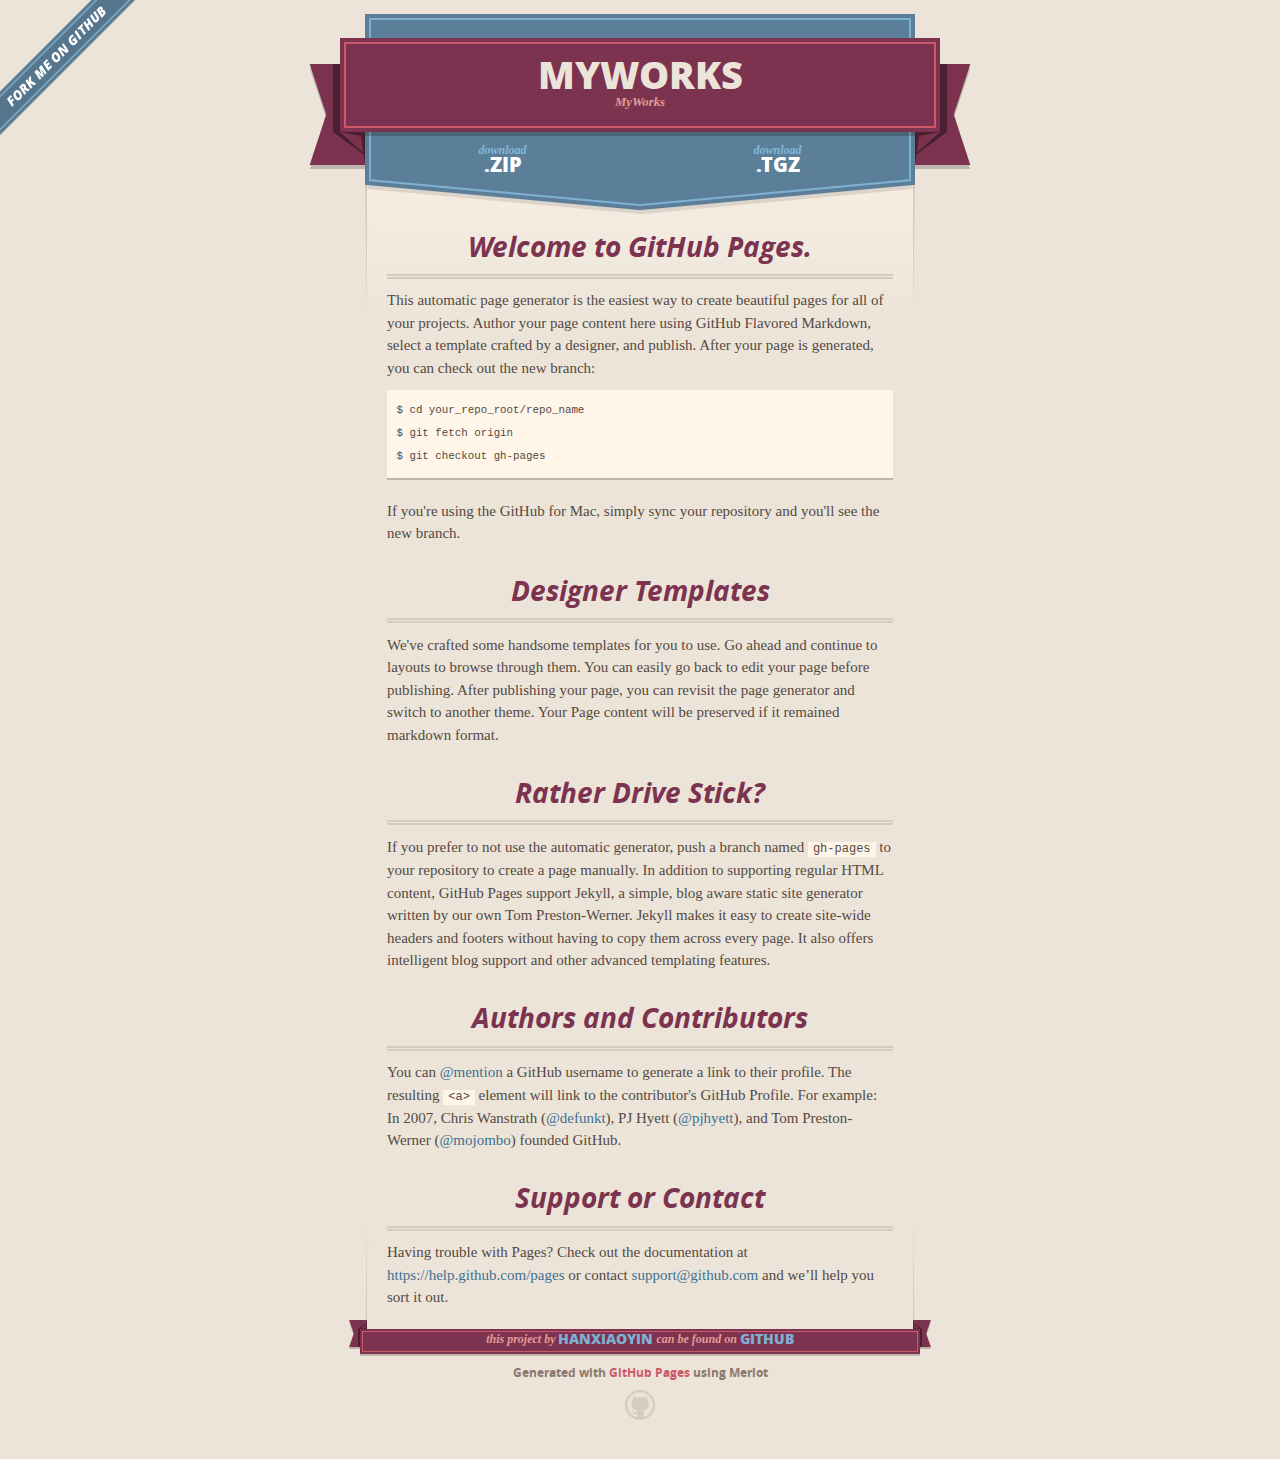
==== index.html @ 8a095c0f "Create gh-pages branch via GitHub" ====
<!DOCTYPE html>
<html>
  <head>
    <meta charset='utf-8'>
    <meta http-equiv="X-UA-Compatible" content="chrome=1">
    <meta name="viewport" content="width=640">

    <link rel="stylesheet" href="stylesheets/core.css" media="screen">
    <link rel="stylesheet" href="stylesheets/mobile.css" media="handheld, only screen and (max-device-width:640px)">
    <link rel="stylesheet" href="stylesheets/pygment_trac.css">

    <script type="text/javascript" src="javascripts/modernizr.js"></script>
    <script type="text/javascript" src="https://ajax.googleapis.com/ajax/libs/jquery/1.7.1/jquery.min.js"></script>
    <script type="text/javascript" src="javascripts/headsmart.min.js"></script>
    <script type="text/javascript">
      $(document).ready(function () {
        $('#main_content').headsmart()
      })
    </script>
    <title>Myworks by Hanxiaoyin</title>
  </head>

  <body>
    <a id="forkme_banner" href="https://github.com/Hanxiaoyin/MyWorks">View on GitHub</a>
    <div class="shell">

      <header>
        <span class="ribbon-outer">
          <span class="ribbon-inner">
            <h1>Myworks</h1>
            <h2>MyWorks</h2>
          </span>
          <span class="left-tail"></span>
          <span class="right-tail"></span>
        </span>
      </header>

      <section id="downloads">
        <span class="inner">
          <a href="https://github.com/Hanxiaoyin/MyWorks/zipball/master" class="zip"><em>download</em> .ZIP</a><a href="https://github.com/Hanxiaoyin/MyWorks/tarball/master" class="tgz"><em>download</em> .TGZ</a>
        </span>
      </section>


      <span class="banner-fix"></span>


      <section id="main_content">
        <h3>
<a id="welcome-to-github-pages" class="anchor" href="#welcome-to-github-pages" aria-hidden="true"><span class="octicon octicon-link"></span></a>Welcome to GitHub Pages.</h3>

<p>This automatic page generator is the easiest way to create beautiful pages for all of your projects. Author your page content here using GitHub Flavored Markdown, select a template crafted by a designer, and publish. After your page is generated, you can check out the new branch:</p>

<pre><code>$ cd your_repo_root/repo_name
$ git fetch origin
$ git checkout gh-pages
</code></pre>

<p>If you're using the GitHub for Mac, simply sync your repository and you'll see the new branch.</p>

<h3>
<a id="designer-templates" class="anchor" href="#designer-templates" aria-hidden="true"><span class="octicon octicon-link"></span></a>Designer Templates</h3>

<p>We've crafted some handsome templates for you to use. Go ahead and continue to layouts to browse through them. You can easily go back to edit your page before publishing. After publishing your page, you can revisit the page generator and switch to another theme. Your Page content will be preserved if it remained markdown format.</p>

<h3>
<a id="rather-drive-stick" class="anchor" href="#rather-drive-stick" aria-hidden="true"><span class="octicon octicon-link"></span></a>Rather Drive Stick?</h3>

<p>If you prefer to not use the automatic generator, push a branch named <code>gh-pages</code> to your repository to create a page manually. In addition to supporting regular HTML content, GitHub Pages support Jekyll, a simple, blog aware static site generator written by our own Tom Preston-Werner. Jekyll makes it easy to create site-wide headers and footers without having to copy them across every page. It also offers intelligent blog support and other advanced templating features.</p>

<h3>
<a id="authors-and-contributors" class="anchor" href="#authors-and-contributors" aria-hidden="true"><span class="octicon octicon-link"></span></a>Authors and Contributors</h3>

<p>You can <a href="https://github.com/blog/821" class="user-mention">@mention</a> a GitHub username to generate a link to their profile. The resulting <code>&lt;a&gt;</code> element will link to the contributor's GitHub Profile. For example: In 2007, Chris Wanstrath (<a href="https://github.com/defunkt" class="user-mention">@defunkt</a>), PJ Hyett (<a href="https://github.com/pjhyett" class="user-mention">@pjhyett</a>), and Tom Preston-Werner (<a href="https://github.com/mojombo" class="user-mention">@mojombo</a>) founded GitHub.</p>

<h3>
<a id="support-or-contact" class="anchor" href="#support-or-contact" aria-hidden="true"><span class="octicon octicon-link"></span></a>Support or Contact</h3>

<p>Having trouble with Pages? Check out the documentation at <a href="https://help.github.com/pages">https://help.github.com/pages</a> or contact <a href="mailto:support@github.com">support@github.com</a> and we’ll help you sort it out.</p>
      </section>

      <footer>
        <span class="ribbon-outer">
          <span class="ribbon-inner">
            <p>this project by <a href="https://github.com/Hanxiaoyin">Hanxiaoyin</a> can be found on <a href="https://github.com/Hanxiaoyin/MyWorks">GitHub</a></p>
          </span>
          <span class="left-tail"></span>
          <span class="right-tail"></span>
        </span>
        <p>Generated with <a href="https://pages.github.com">GitHub Pages</a> using Merlot</p>
        <span class="octocat"></span>
      </footer>

    </div>

    
  </body>
</html>
---- stylesheets/core.css ----
@import url("screen.css");
@import url("non-screen.css") handheld;
@import url("non-screen.css") only screen and (max-device-width:640px);
---- stylesheets/mobile.css ----
/* Generated by Font Squirrel (http://www.fontsquirrel.com) on February 9, 2012 */


@font-face {
  font-family: 'Open Sans';
  src: url('../fonts/opensans-regular-webfont.eot');
  src: url('../fonts/opensans-regular-webfont.eot?#iefix') format('embedded-opentype'),
       url('../fonts/opensans-regular-webfont.woff') format('woff'),
       url('../fonts/opensans-regular-webfont.ttf') format('truetype'),
       url('../fonts/opensans-regular-webfont.svg#OpenSansRegular') format('svg');
  font-weight: normal;
  font-style: normal;
}

@font-face {
  font-family: 'Open Sans';
  src: url('../fonts/opensans-italic-webfont.eot');
  src: url('../fonts/opensans-italic-webfont.eot?#iefix') format('embedded-opentype'),
       url('../fonts/opensans-italic-webfont.woff') format('woff'),
       url('../fonts/opensans-italic-webfont.ttf') format('truetype'),
       url('../fonts/opensans-italic-webfont.svg#OpenSansItalic') format('svg');
  font-weight: normal;
  font-style: italic;
}

@font-face {
  font-family: 'Open Sans';
  src: url('../fonts/opensans-bold-webfont.eot');
  src: url('../fonts/opensans-bold-webfont.eot?#iefix') format('embedded-opentype'),
       url('../fonts/opensans-bold-webfont.woff') format('woff'),
       url('../fonts/opensans-bold-webfont.ttf') format('truetype'),
       url('../fonts/opensans-bold-webfont.svg#OpenSansBold') format('svg');
  font-weight: bold;
  font-style: normal;
}

@font-face {
  font-family: 'Open Sans';
  src: url('../fonts/opensans-bolditalic-webfont.eot');
  src: url('../fonts/opensans-bolditalic-webfont.eot?#iefix') format('embedded-opentype'),
       url('../fonts/opensans-bolditalic-webfont.woff') format('woff'),
       url('../fonts/opensans-bolditalic-webfont.ttf') format('truetype'),
       url('../fonts/opensans-bolditalic-webfont.svg#OpenSansBoldItalic') format('svg');
  font-weight: bold;
  font-style: italic;
}

@font-face {
  font-family: 'Open Sans';
  src: url('../fonts/opensans-extrabold-webfont.eot');
  src: url('../fonts/opensans-extrabold-webfont.eot?#iefix') format('embedded-opentype'),
       url('../fonts/opensans-extrabold-webfont.woff') format('woff'),
       url('../fonts/opensans-extrabold-webfont.ttf') format('truetype'),
       url('../fonts/opensans-extrabold-webfont.svg#OpenSansExtrabold') format('svg');
  font-weight: bolder;
  font-style: normal;
}


/* http://meyerweb.com/eric/tools/css/reset/ 
   v2.0 | 20110126
   License: none (public domain)
*/

html, body, div, span, applet, object, iframe,
h1, h2, h3, h4, h5, h6, p, blockquote, pre,
a, abbr, acronym, address, big, cite, code,
del, dfn, em, img, ins, kbd, q, s, samp,
small, strike, strong, sub, sup, tt, var,
b, u, i, center,
dl, dt, dd, ol, ul, li,
fieldset, form, label, legend,
table, caption, tbody, tfoot, thead, tr, th, td,
article, aside, canvas, details, embed, 
figure, figcaption, footer, header, hgroup, 
menu, nav, output, ruby, section, summary,
time, mark, audio, video {
  margin: 0;
  padding: 0;
  border: 0;
  font-size: 100%;
  font: inherit;
  vertical-align: baseline;
}
/* HTML5 display-role reset for older browsers */
article, aside, details, figcaption, figure, 
footer, header, hgroup, menu, nav, section {
  display: block;
}
body {
  line-height: 1;
}
ol, ul {
  list-style: none;
}
blockquote, q {
  quotes: none;
}
blockquote:before, blockquote:after,
q:before, q:after {
  content: '';
  content: none;
}
table {
  border-collapse: collapse;
  border-spacing: 0;
}

header, footer, section {
  display: block;
  position: relative;
}

/* STYLES */

div.shell {
  display: block;
  width: 640px;
  margin: 0 auto;
}

a#forkme_banner {
  display: none;
}

/* header */

header {
  position: relative;
  z-index: 2;
  margin: 0;
  max-width: 640px;
  top: 51px;
}

header span.ribbon-inner {
  position: relative;
  display: block;
  background-color: #cd596b;
  border: 8px solid #7c334f;
  padding: 6px;
  z-index: 1;
}

header span.left-tail, header span.right-tail {
  position: relative;
  display: block;
  width: 19px;
  height: 10px;
  background: transparent url(../images/ribbon-tail-sprite-2x.png) 0 0 no-repeat;
  position: absolute;
  bottom: -10px;
  z-index: 0;
}

header span.left-tail {
  background-position: 0 0;
  left: 0;
}

header span.right-tail {
  background-position: -19px 0;
  right: 0;
}

header h1 {
  background-color: #7c334f;
  font-size: 2em;
  font-weight: bolder;
  font-style: normal;
  text-transform: uppercase;
  color: #ece4d8;
  text-align: center;
  line-height:1;  
  padding: 14px 20px 0;
}

header h2 {
  background-color: #7c334f;
  font: bold italic .85em/1.5 Georgia, Times, “Times New Roman”, serif;
  color: #e69b95;
  padding-bottom: 14px;
  margin-top: -3px;
  text-align: center;
}

section#downloads {
  position: relative;
  display: block;
  height: 171px;
  width: 602px;
  padding-bottom: 150px;
  margin: 51px auto -250px;
  z-index: 1;
  background: transparent url(../images/shield.png) center 0 no-repeat;
}

section#downloads a {
  display: none;
}

span.banner-fix {
  background: transparent url(../images/shield-fallback.png) center top no-repeat;
  display: block;
  height: 31px;
  position: absolute;
  width: 640px;
  top: 20px;

}

section#main_content {
  z-index: 2;
  padding: 20px 40px 0;
  min-height:185px;
}

/* footer */

footer {
  background: none;
  padding-top: 104px;
  margin: -94px auto 40px;
  max-width:640px;
  text-align: center;
}

footer span.ribbon-outer {
  display: block;
  position: relative;
  border-bottom: 2px solid #bdb6ad;
}

footer span.ribbon-inner {
  position: relative;
  display: block;
  background-color: #cd596b;
  border: 8px solid #7c334f;
  padding: 6px;
  z-index: 1;
}

footer p {
  font-family: 'Open Sans', sans-serif;
  font-weight: bold;
  font-size: .6em;
  color: #8b786f;
}

footer a {
  color: #cd596b;
}

footer span.ribbon-inner p {
  background-color: #7c334f;
  margin: 0;
  color: #e69b95;
  font: bold italic 22px/1 Georgia, Times, “Times New Roman”, serif;
  height: auto;
  line-height: 1.1;
  padding: 20px 0px 10px;
}

footer span.ribbon-inner a {
  display: block;
  position: relative;
  bottom: 0;
  color: #7eb0d2;
  font-family: 'Open Sans', sans-serif;
  text-transform: uppercase;
  font-style: normal;
  font-weight: bolder;
  font-size: 38px;
  padding-bottom: 10px;
}

footer span.ribbon-inner a:hover {
  color: #7eb0d2;
}

footer span.left-tail, footer span.right-tail {
  position: relative;
  display: block;
  width: 23px;
  height: 126px;
  background: transparent url(../images/small-ribbon-tail-sprite-2x.png) 0 0 no-repeat;
  position: absolute;
  top: -126px;
  z-index: 0;
}

footer span.left-tail {
  background-position: 0 0;
  left: 0;
}

footer span.right-tail {
  background-position: -23px 0;
  right: 0;
}

footer span.octocat {
  background: transparent url(../images/octocat-2x.png) 0 0 no-repeat;
  display: block;
  width: 60px;
  height: 60px;
  margin: 20px auto 0;}

/* content */

body {
  background: #ece4d8;
  font: normal normal 30px/1.5 Georgia, Palatino,” Palatino Linotype”, Times, “Times New Roman”, serif;
  color: #544943;
  -webkit-font-smoothing: antialiased;
}

a, a:hover {
  color: #417090;
}

a {
  text-decoration: none;
}

a:hover {
  text-decoration: underline;
}

h1,h2,h3,h4,h5,h6 {
  font-family: 'Open Sans', sans-serif;
  font-weight: bold;
}

p {
  margin: .7em 0 0;
}

strong {
  font-weight: bold;
}

em {
  font-style: italic;
}

ol {
  margin: .7em 0;
  list-style-type: decimal;
  padding-left: 1.35em;
}

ul {
  margin: .7em 0;
  padding-left: 1.35em;
}

ul li {
  padding-left: 20px;
  background: transparent url(../images/chevron-2x.png) left 15px no-repeat;
}

blockquote {
  font-family: 'Open Sans', sans-serif;
  margin: 20px 0;
  color: #8b786f;
  padding-left: 1.35em;
  background: transparent url('../images/blockquote-gfx-2x.png') 0 8px no-repeat;
}

img {
  -webkit-box-shadow: 0px 4px 0px #bdb6ad;
  -moz-box-shadow: 0px 4px 0px #bdb6ad;
  box-shadow: 0px 4px 0px #bdb6ad;
  border: 4px solid #fff6e9;
  max-width: 556px;
}

hr {
  border: none;
  outline: none;
  height: 42px;
  background: transparent url('../images/hr-2x.jpg') center center repeat-x;
  margin: 0 0 20px;
}

code {
  background: #fff6e9;
  font: normal normal .9em/1.7 "Lucida Sans Typewriter", "Lucida Console", Monaco, "Bitstream Vera Sans Mono", monospace;
  padding: 0 5px 1px;
}

pre {
  margin: 10px 0 20px;
  padding: .7em;
  background: #fff6e9;
  border-bottom: 4px solid #bdb6ad;
  font: normal normal .9em/1.7 "Lucida Sans Typewriter", "Lucida Console", Monaco, "Bitstream Vera Sans Mono", monospace;
  overflow: auto;
}

table {
  background: #fff6e9;
  display: table;
  width: 100%;
  border-collapse: separate;
  border-bottom: 4px solid #bdb6ad;
  margin: 10px 0;
}

tr {
  display: table-row;
}

th {
  display: table-cell;
  padding: 2px 10px;
  border: solid #ece4d8;
  border-width: 0 4px 4px 0;
  color: #cd596b;
  font-family: 'Open Sans', sans-serif;
  font-weight: bold;
  font-size: .85em;
}

td {
  display: table-cell;
  padding: 0 .7em;
  border: solid #ece4d8;
  border-width: 0 4px 4px 0;
}

td:last-child, th:last-child {
  border-right: none;
}

tr:last-child td {
  border-bottom: none;
}

dl {
  margin: .7em 0 20px;
}

dt {
  font-family: 'Open Sans', sans-serif;
  font-weight: bold;
}

dd {
  padding-left: 1.35em;
}

dd p:first-child {
  margin-top: 0;
}

/* Content based headers */

#main_content > .header-level-1:first-child,
#main_content > .header-level-2:first-child,
#main_content > .header-level-3:first-child,
#main_content > .header-level-4:first-child,
#main_content > .header-level-5:first-child,
#main_content > .header-level-6:first-child {
  margin-top: 0;
}

.header-level-1 {
  font-size: 1.85em;
  border-bottom: .2em double #d3ccc1;
  color: #7c334f;
  text-align: center;
  font-style: italic;
  margin: 1.1em 0 .38em;
  line-height: 1.2;
  padding-bottom: 10px
}

.header-level-2 {
  font-size: 1.58em;
  color: #7c334f;
  margin: .95em 0 .5em;
  border-bottom: .1em solid #D3CCC1;
  line-height: 1.2;
  padding-bottom: 10px
}

.header-level-3 {
  margin: 20px 0 10px;
  font-size: 1.45em;
}

.header-level-4 {
  margin: .6em 0;
  font-size: 1.2em;
  color: #cd596b;
}

.header-level-5 {
  margin: .7em 0;
  font-size: 1em;
  color: #8b786f;
}

.header-level-6 {
  margin: .8em 0;
  font-size: .85em;
  font-style: italic;
}
---- stylesheets/pygment_trac.css ----
.highlight  { background: #ffffff; }
.highlight .c { color: #999988; font-style: italic } /* Comment */
.highlight .err { color: #a61717; background-color: #e3d2d2 } /* Error */
.highlight .k { font-weight: bold } /* Keyword */
.highlight .o { font-weight: bold } /* Operator */
.highlight .cm { color: #999988; font-style: italic } /* Comment.Multiline */
.highlight .cp { color: #999999; font-weight: bold } /* Comment.Preproc */
.highlight .c1 { color: #999988; font-style: italic } /* Comment.Single */
.highlight .cs { color: #999999; font-weight: bold; font-style: italic } /* Comment.Special */
.highlight .gd { color: #000000; background-color: #ffdddd } /* Generic.Deleted */
.highlight .gd .x { color: #000000; background-color: #ffaaaa } /* Generic.Deleted.Specific */
.highlight .ge { font-style: italic } /* Generic.Emph */
.highlight .gr { color: #aa0000 } /* Generic.Error */
.highlight .gh { color: #999999 } /* Generic.Heading */
.highlight .gi { color: #000000; background-color: #ddffdd } /* Generic.Inserted */
.highlight .gi .x { color: #000000; background-color: #aaffaa } /* Generic.Inserted.Specific */
.highlight .go { color: #888888 } /* Generic.Output */
.highlight .gp { color: #555555 } /* Generic.Prompt */
.highlight .gs { font-weight: bold } /* Generic.Strong */
.highlight .gu { color: #800080; font-weight: bold; } /* Generic.Subheading */
.highlight .gt { color: #aa0000 } /* Generic.Traceback */
.highlight .kc { font-weight: bold } /* Keyword.Constant */
.highlight .kd { font-weight: bold } /* Keyword.Declaration */
.highlight .kn { font-weight: bold } /* Keyword.Namespace */
.highlight .kp { font-weight: bold } /* Keyword.Pseudo */
.highlight .kr { font-weight: bold } /* Keyword.Reserved */
.highlight .kt { color: #445588; font-weight: bold } /* Keyword.Type */
.highlight .m { color: #009999 } /* Literal.Number */
.highlight .s { color: #d14 } /* Literal.String */
.highlight .na { color: #008080 } /* Name.Attribute */
.highlight .nb { color: #0086B3 } /* Name.Builtin */
.highlight .nc { color: #445588; font-weight: bold } /* Name.Class */
.highlight .no { color: #008080 } /* Name.Constant */
.highlight .ni { color: #800080 } /* Name.Entity */
.highlight .ne { color: #990000; font-weight: bold } /* Name.Exception */
.highlight .nf { color: #990000; font-weight: bold } /* Name.Function */
.highlight .nn { color: #555555 } /* Name.Namespace */
.highlight .nt { color: #000080 } /* Name.Tag */
.highlight .nv { color: #008080 } /* Name.Variable */
.highlight .ow { font-weight: bold } /* Operator.Word */
.highlight .w { color: #bbbbbb } /* Text.Whitespace */
.highlight .mf { color: #009999 } /* Literal.Number.Float */
.highlight .mh { color: #009999 } /* Literal.Number.Hex */
.highlight .mi { color: #009999 } /* Literal.Number.Integer */
.highlight .mo { color: #009999 } /* Literal.Number.Oct */
.highlight .sb { color: #d14 } /* Literal.String.Backtick */
.highlight .sc { color: #d14 } /* Literal.String.Char */
.highlight .sd { color: #d14 } /* Literal.String.Doc */
.highlight .s2 { color: #d14 } /* Literal.String.Double */
.highlight .se { color: #d14 } /* Literal.String.Escape */
.highlight .sh { color: #d14 } /* Literal.String.Heredoc */
.highlight .si { color: #d14 } /* Literal.String.Interpol */
.highlight .sx { color: #d14 } /* Literal.String.Other */
.highlight .sr { color: #009926 } /* Literal.String.Regex */
.highlight .s1 { color: #d14 } /* Literal.String.Single */
.highlight .ss { color: #990073 } /* Literal.String.Symbol */
.highlight .bp { color: #999999 } /* Name.Builtin.Pseudo */
.highlight .vc { color: #008080 } /* Name.Variable.Class */
.highlight .vg { color: #008080 } /* Name.Variable.Global */
.highlight .vi { color: #008080 } /* Name.Variable.Instance */
.highlight .il { color: #009999 } /* Literal.Number.Integer.Long */

.type-csharp .highlight .k { color: #0000FF }
.type-csharp .highlight .kt { color: #0000FF }
.type-csharp .highlight .nf { color: #000000; font-weight: normal }
.type-csharp .highlight .nc { color: #2B91AF }
.type-csharp .highlight .nn { color: #000000 }
.type-csharp .highlight .s { color: #A31515 }
.type-csharp .highlight .sc { color: #A31515 }
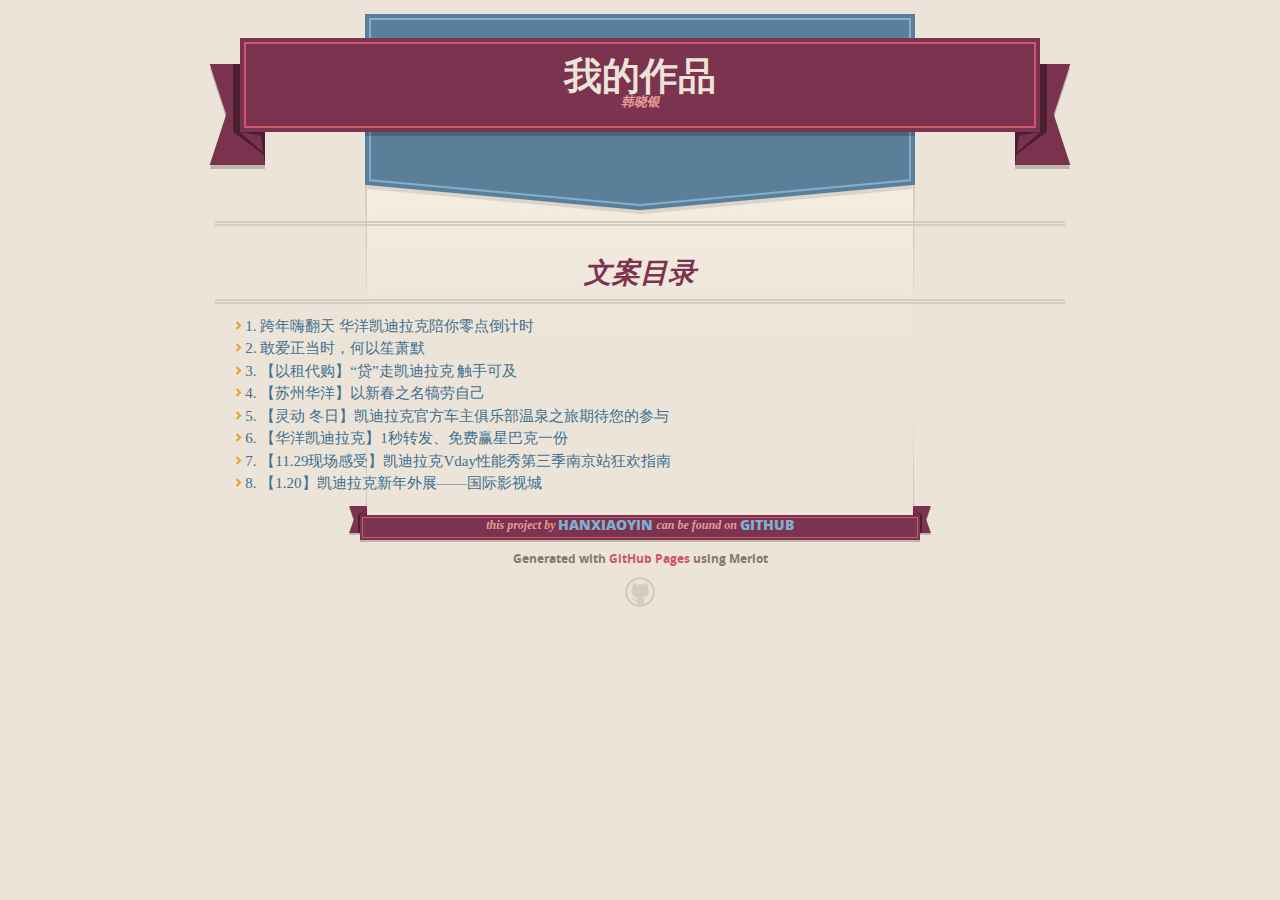
==== commit 3bfd41da: "mode" ====
--- a/index.html
+++ b/index.html
@@ -1,6 +1,6 @@
 <!DOCTYPE html>
 <html>
-  <head>
+<head>
     <meta charset='utf-8'>
     <meta http-equiv="X-UA-Compatible" content="chrome=1">
     <meta name="viewport" content="width=640">
@@ -13,86 +13,75 @@
     <script type="text/javascript" src="https://ajax.googleapis.com/ajax/libs/jquery/1.7.1/jquery.min.js"></script>
     <script type="text/javascript" src="javascripts/headsmart.min.js"></script>
     <script type="text/javascript">
-      $(document).ready(function () {
-        $('#main_content').headsmart()
-      })
+        $(document).ready(function () {
+            $('#main_content').headsmart()
+        })
     </script>
-    <title>Myworks by Hanxiaoyin</title>
-  </head>
+    <title>韩晓银的作品</title>
+</head>
 
-  <body>
-    <a id="forkme_banner" href="https://github.com/Hanxiaoyin/MyWorks">View on GitHub</a>
-    <div class="shell">
+<body>
+<a id="" href="https://github.com/Hanxiaoyin/MyWorks"></a>
 
-      <header>
+<div class="shell">
+
+    <header>
         <span class="ribbon-outer">
           <span class="ribbon-inner">
-            <h1>Myworks</h1>
-            <h2>MyWorks</h2>
+            <h1>我的作品</h1>
+            <h2>韩晓银</h2>
           </span>
           <span class="left-tail"></span>
           <span class="right-tail"></span>
         </span>
-      </header>
+    </header>
 
-      <section id="downloads">
+    <section id="downloads">
         <span class="inner">
-          <a href="https://github.com/Hanxiaoyin/MyWorks/zipball/master" class="zip"><em>download</em> .ZIP</a><a href="https://github.com/Hanxiaoyin/MyWorks/tarball/master" class="tgz"><em>download</em> .TGZ</a>
+          <a href="#" class="zip"><em></em></a><a href="#" class="tgz"><em></em></a>
         </span>
-      </section>
+    </section>
 
 
-      <span class="banner-fix"></span>
+    <span class="banner-fix"></span>
 
 
-      <section id="main_content">
+    <section id="main_content">
         <h3>
-<a id="welcome-to-github-pages" class="anchor" href="#welcome-to-github-pages" aria-hidden="true"><span class="octicon octicon-link"></span></a>Welcome to GitHub Pages.</h3>
+            <a id="welcome-to-github-pages" class="anchor" href="#welcome-to-github-pages" aria-hidden="true"><span
+                    class="octicon octicon-link"></span></a></h3>
 
-<p>This automatic page generator is the easiest way to create beautiful pages for all of your projects. Author your page content here using GitHub Flavored Markdown, select a template crafted by a designer, and publish. After your page is generated, you can check out the new branch:</p>
+        <h3>
+            <a id="designer-templates" class="anchor" href="#designer-templates" aria-hidden="true">
+                <span class="octicon octicon-link"></span></a>文案目录</h3>
+        <ul>
+            <li><a href="1.html"> 1. 跨年嗨翻天 华洋凯迪拉克陪你零点倒计时</a></li>
+            <li><a href="2.html">2. 敢爱正当时，何以笙萧默</a></li>
+            <li><a href="3.html"> 3. 【以租代购】“贷”走凯迪拉克 触手可及</a></li>
+            <li><a href="4.html"> 4. 【苏州华洋】以新春之名犒劳自己</a></li>
+            <li><a href="5.html"> 5. 【灵动 冬日】凯迪拉克官方车主俱乐部温泉之旅期待您的参与</a></li>
+            <li><a href="6.html"> 6. 【华洋凯迪拉克】1秒转发、免费赢星巴克一份</a></li>
+            <li><a href="7.html">7. 【11.29现场感受】凯迪拉克Vday性能秀第三季南京站狂欢指南</a></li>
+            <li><a href="8.html">8. 【1.20】凯迪拉克新年外展——国际影视城</a></li>
+        </ul>
+    </section>
 
-<pre><code>$ cd your_repo_root/repo_name
-$ git fetch origin
-$ git checkout gh-pages
-</code></pre>
-
-<p>If you're using the GitHub for Mac, simply sync your repository and you'll see the new branch.</p>
-
-<h3>
-<a id="designer-templates" class="anchor" href="#designer-templates" aria-hidden="true"><span class="octicon octicon-link"></span></a>Designer Templates</h3>
-
-<p>We've crafted some handsome templates for you to use. Go ahead and continue to layouts to browse through them. You can easily go back to edit your page before publishing. After publishing your page, you can revisit the page generator and switch to another theme. Your Page content will be preserved if it remained markdown format.</p>
-
-<h3>
-<a id="rather-drive-stick" class="anchor" href="#rather-drive-stick" aria-hidden="true"><span class="octicon octicon-link"></span></a>Rather Drive Stick?</h3>
-
-<p>If you prefer to not use the automatic generator, push a branch named <code>gh-pages</code> to your repository to create a page manually. In addition to supporting regular HTML content, GitHub Pages support Jekyll, a simple, blog aware static site generator written by our own Tom Preston-Werner. Jekyll makes it easy to create site-wide headers and footers without having to copy them across every page. It also offers intelligent blog support and other advanced templating features.</p>
-
-<h3>
-<a id="authors-and-contributors" class="anchor" href="#authors-and-contributors" aria-hidden="true"><span class="octicon octicon-link"></span></a>Authors and Contributors</h3>
-
-<p>You can <a href="https://github.com/blog/821" class="user-mention">@mention</a> a GitHub username to generate a link to their profile. The resulting <code>&lt;a&gt;</code> element will link to the contributor's GitHub Profile. For example: In 2007, Chris Wanstrath (<a href="https://github.com/defunkt" class="user-mention">@defunkt</a>), PJ Hyett (<a href="https://github.com/pjhyett" class="user-mention">@pjhyett</a>), and Tom Preston-Werner (<a href="https://github.com/mojombo" class="user-mention">@mojombo</a>) founded GitHub.</p>
-
-<h3>
-<a id="support-or-contact" class="anchor" href="#support-or-contact" aria-hidden="true"><span class="octicon octicon-link"></span></a>Support or Contact</h3>
-
-<p>Having trouble with Pages? Check out the documentation at <a href="https://help.github.com/pages">https://help.github.com/pages</a> or contact <a href="mailto:support@github.com">support@github.com</a> and we’ll help you sort it out.</p>
-      </section>
-
-      <footer>
+    <footer>
         <span class="ribbon-outer">
           <span class="ribbon-inner">
-            <p>this project by <a href="https://github.com/Hanxiaoyin">Hanxiaoyin</a> can be found on <a href="https://github.com/Hanxiaoyin/MyWorks">GitHub</a></p>
+            <p>this project by <a href="https://github.com/Hanxiaoyin">Hanxiaoyin</a> can be found on <a
+                    href="https://github.com/Hanxiaoyin/MyWorks">GitHub</a></p>
           </span>
           <span class="left-tail"></span>
           <span class="right-tail"></span>
         </span>
+
         <p>Generated with <a href="https://pages.github.com">GitHub Pages</a> using Merlot</p>
         <span class="octocat"></span>
-      </footer>
+    </footer>
 
-    </div>
+</div>
 
-    
-  </body>
+
+</body>
 </html>
